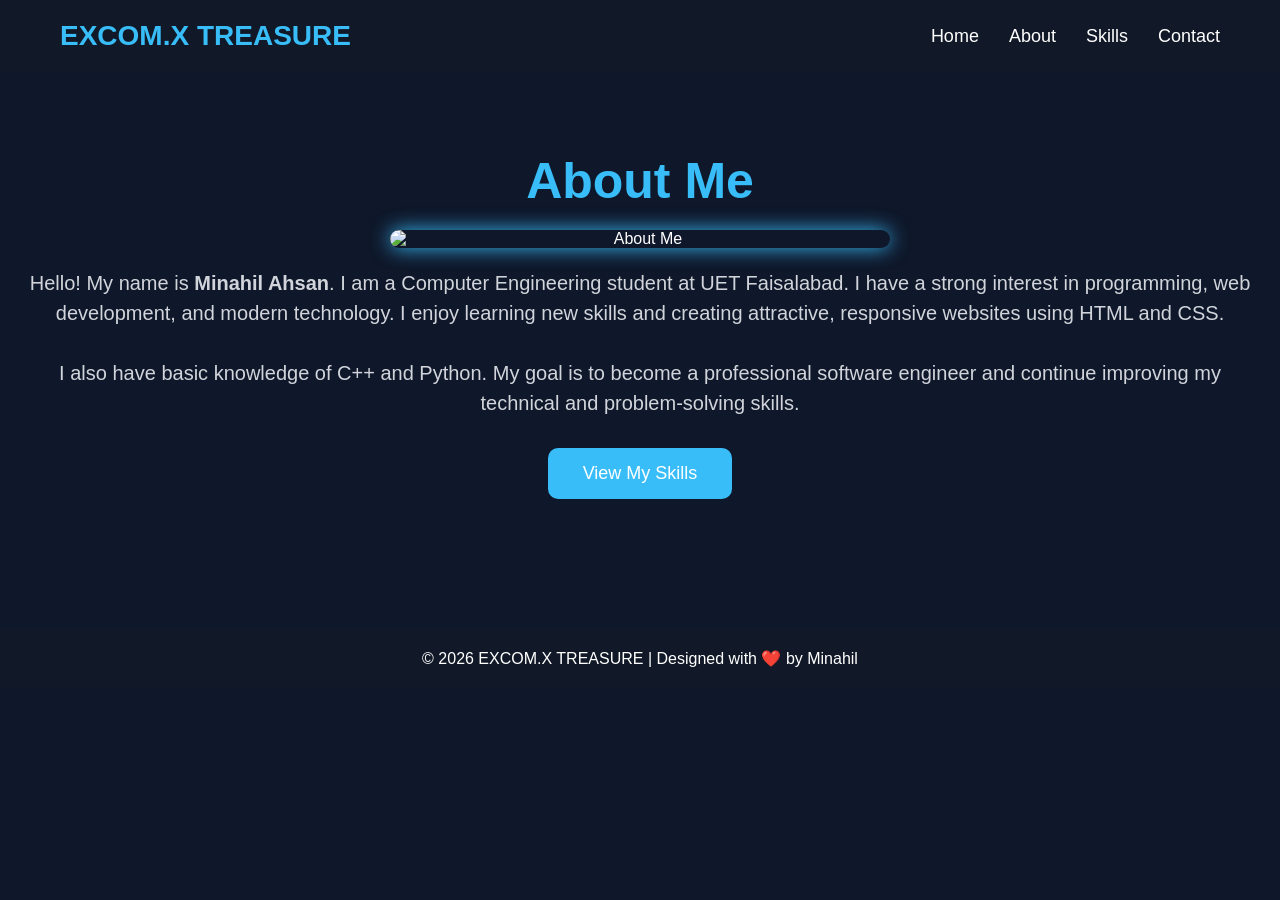
==== About.html @ 209c59ff "Add files via upload Added portfolio website files" ====
<!DOCTYPE html>
<html>

<head>
    <title>About</title>
    <link rel="stylesheet" href="Style.css">
</head>

<body>

    <nav>
        <div class="logo">
            EXCOM.X TREASURE
        </div>

        <ul>
            <li><a href="Index.html">Home</a></li>
            <li><a href="About.html">About</a></li>
            <li><a href="Skills.html">Skills</a></li>
            <li><a href="Contact.html">Contact</a></li>
        </ul>
    </nav>

    <section class="hero">

        <h1>About Me</h1>

        <img src="Images/About.jpg" alt="About Me">

        <p>
            Hello! My name is <b>Minahil Ahsan</b>. I am a Computer Engineering student at UET Faisalabad.
            I have a strong interest in programming, web development, and modern technology.
            I enjoy learning new skills and creating attractive, responsive websites using HTML and CSS.
        </p>

        <p>
            I also have basic knowledge of C++ and Python. My goal is to become a professional
            software engineer and continue improving my technical and problem-solving skills.
        </p>

        <a href="Skills.html">
            <button>View My Skills</button>
        </a>

    </section>

    <footer>
        © 2026 EXCOM.X TREASURE | Designed with ❤️ by Minahil
    </footer>

</body>

</html>
---- Style.css ----
*{
    margin:0;
    padding:0;
    box-sizing:border-box;
    font-family:Arial, sans-serif;
}

body{
    background:#0f172a;
    color:white;
}

/* Navbar */

nav{
    display:flex;
    justify-content:space-between;
    align-items:center;
    padding:20px 60px;
    background:#111827;
    position:sticky;
    top:0;
}

.logo{
    color:#38bdf8;
    font-size:28px;
    font-weight:bold;
}

nav ul{
    display:flex;
    list-style:none;
}

nav ul li{
    margin-left:30px;
}

nav ul li a{
    color:white;
    text-decoration:none;
    font-size:18px;
    transition:.3s;
}

nav ul li a:hover{
    color:#38bdf8;
}

/* Hero Section */

.hero{
    text-align:center;
    padding:80px 20px;
}

.hero h1{
    font-size:50px;
    color:#38bdf8;
    margin-bottom:20px;
}

.hero p{
    font-size:20px;
    color:#d1d5db;
    line-height:30px;
    margin-bottom:30px;
}

.hero img{
    width:500px;
    max-width:100%;
    height:auto;
    display:block;
    margin:20px auto;
    border-radius:20px;
    box-shadow:0 0 20px #38bdf8;
}

/* Button */

button{
    background:#38bdf8;
    color:white;
    padding:15px 35px;
    border:none;
    border-radius:10px;
    font-size:18px;
    cursor:pointer;
    transition:.3s;
}

button:hover{
    background:#0ea5e9;
    transform:scale(1.05);
}

/* Skills Cards */

.container{
    display:flex;
    justify-content:center;
    gap:25px;
    flex-wrap:wrap;
    margin:50px;
}

.card{
    width:250px;
    background:#1e293b;
    padding:25px;
    border-radius:15px;
    text-align:center;
    transition:.3s;
}

.card:hover{
    transform:translateY(-10px);
    box-shadow:0 0 20px #38bdf8;
}

.card h3{
    color:#38bdf8;
    margin-bottom:15px;
}

.card p{
    color:#d1d5db;
    line-height:24px;
}

/* Footer */

footer{
    text-align:center;
    padding:20px;
    background:#111827;
    margin-top:50px;
}
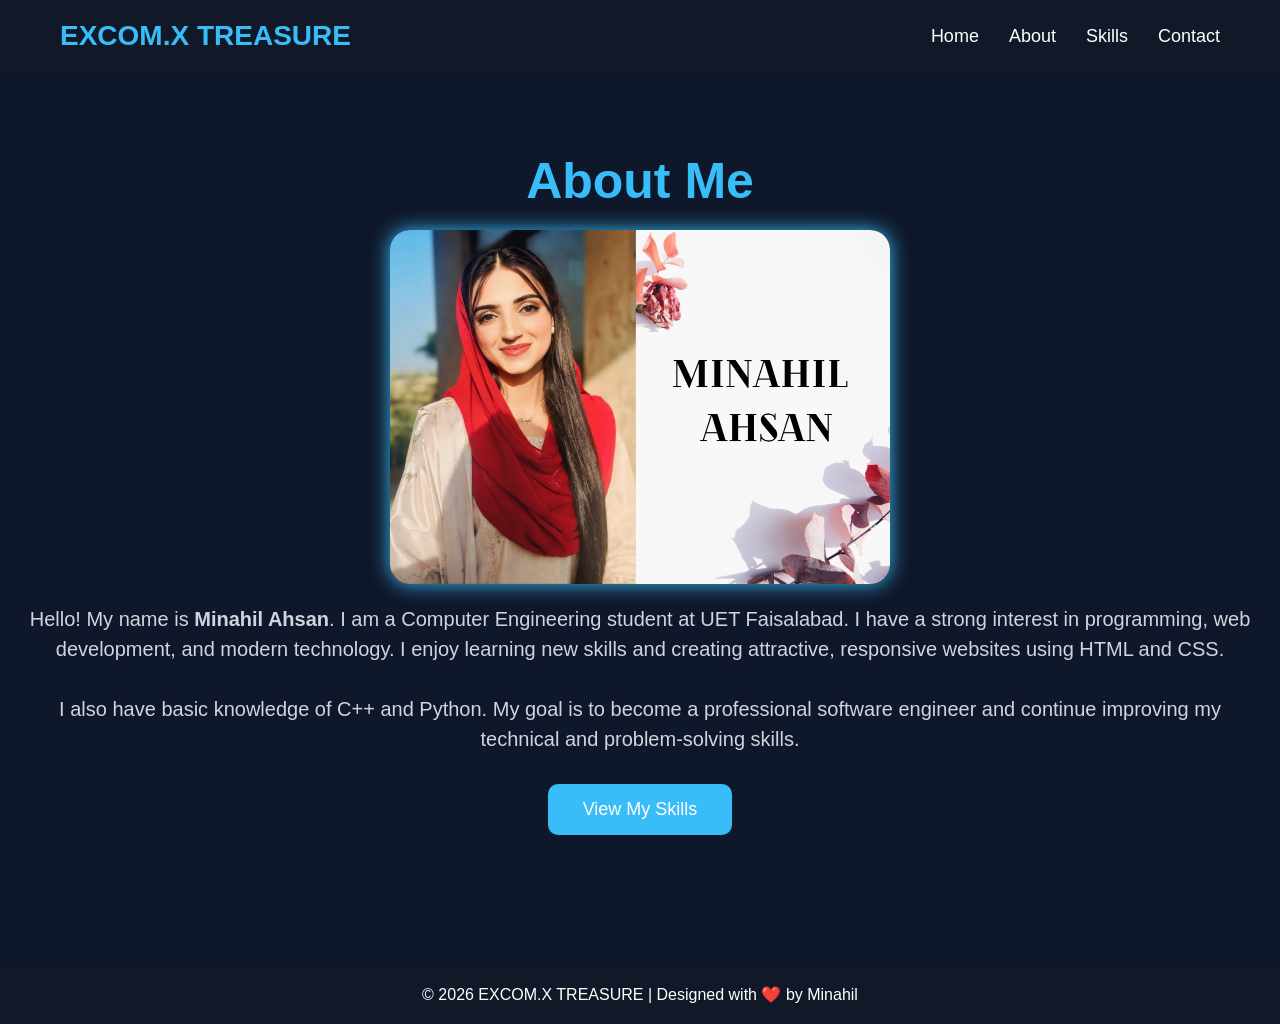
==== commit 5646f294: "Update About.html" ====
--- a/About.html
+++ b/About.html
@@ -25,7 +25,7 @@
 
         <h1>About Me</h1>
 
-        <img src="Images/About.jpg" alt="About Me">
+        <img src="About.jpg" alt="About Me">
 
         <p>
             Hello! My name is <b>Minahil Ahsan</b>. I am a Computer Engineering student at UET Faisalabad.
@@ -50,4 +50,4 @@
 
 </body>
 
-</html>+</html>
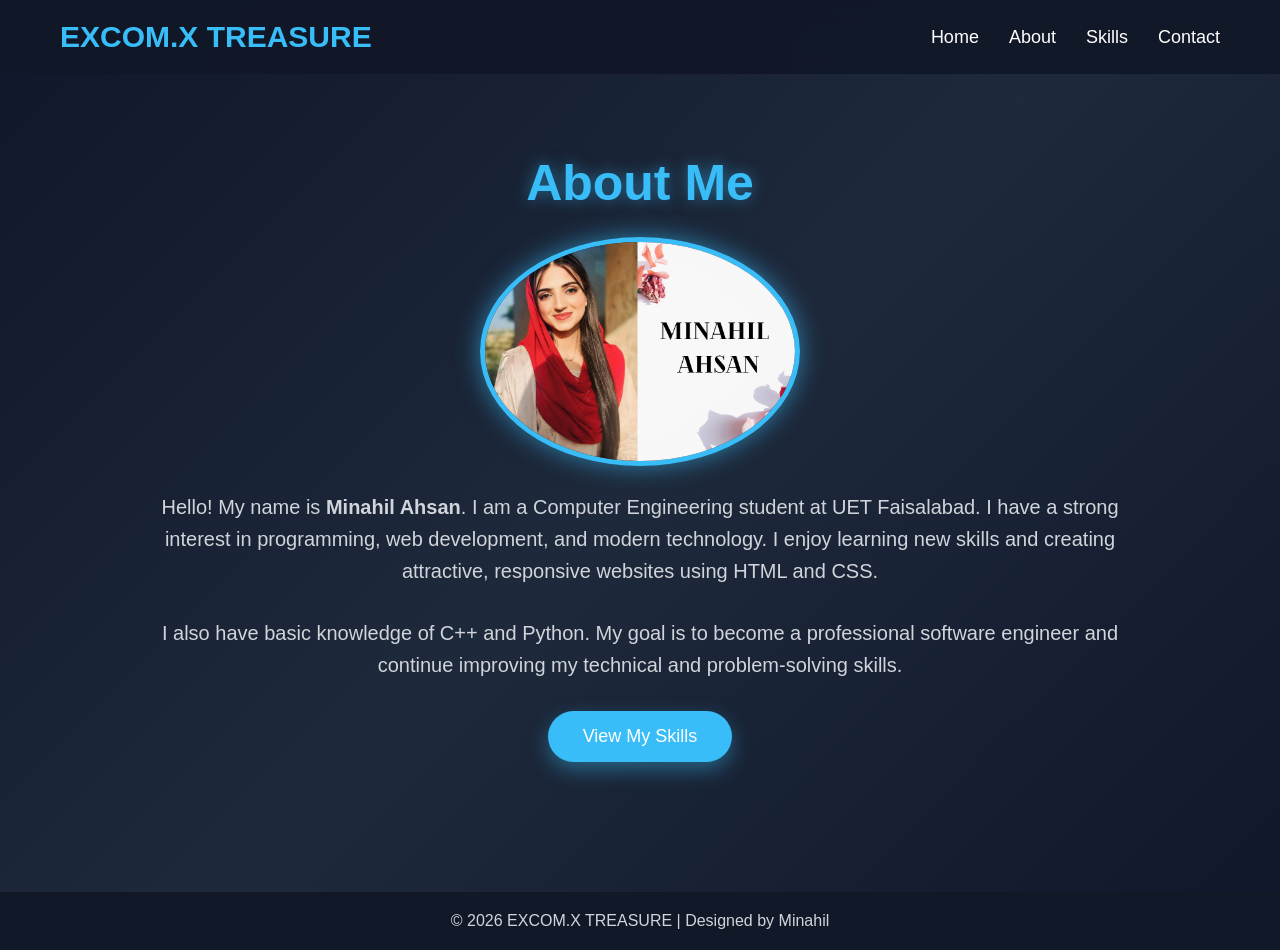
==== commit ff3ec427: "Update About.html" ====
--- a/About.html
+++ b/About.html
@@ -2,7 +2,12 @@
 <html>
 
 <head>
+    <meta charset="UTF-8">
+    <meta name="viewport" content="width=device-width, initial-scale=1.0">
     <title>About</title>
+    <link rel="preconnect" href="https://fonts.googleapis.com">
+<link rel="preconnect" href="https://fonts.gstatic.com" crossorigin>
+<link href="https://fonts.googleapis.com/css2?family=Poppins:wght@300;400;600;700&display=swap" rel="stylesheet">
     <link rel="stylesheet" href="Style.css">
 </head>
 
@@ -45,7 +50,7 @@
     </section>
 
     <footer>
-        © 2026 EXCOM.X TREASURE | Designed with ❤️ by Minahil
+        © 2026 EXCOM.X TREASURE | Designed by Minahil
     </footer>
 
 </body>
--- a/Style.css
+++ b/Style.css
@@ -2,11 +2,11 @@
     margin:0;
     padding:0;
     box-sizing:border-box;
-    font-family:Arial, sans-serif;
+    font-family:'Poppins', sans-serif;
 }
 
 body{
-    background:#0f172a;
+    background:linear-gradient(135deg,#0f172a,#1e293b,#0f172a);
     color:white;
 }
 
@@ -17,14 +17,16 @@
     justify-content:space-between;
     align-items:center;
     padding:20px 60px;
-    background:#111827;
+    background:rgba(17,24,39,0.95);
+    backdrop-filter:blur(10px);
     position:sticky;
     top:0;
+    z-index:1000;
 }
 
 .logo{
     color:#38bdf8;
-    font-size:28px;
+    font-size:30px;
     font-weight:bold;
 }
 
@@ -41,7 +43,7 @@
     color:white;
     text-decoration:none;
     font-size:18px;
-    transition:.3s;
+    transition:0.3s;
 }
 
 nav ul li a:hover{
@@ -52,48 +54,58 @@
 
 .hero{
     text-align:center;
+    max-width:1000px;
+    margin:auto;
     padding:80px 20px;
 }
 
-.hero h1{
+.hero h1,
+.hero h2{
     font-size:50px;
     color:#38bdf8;
     margin-bottom:20px;
+    text-shadow:0 0 15px rgba(56,189,248,.5);
 }
 
 .hero p{
     font-size:20px;
     color:#d1d5db;
-    line-height:30px;
+    line-height:32px;
     margin-bottom:30px;
 }
 
 .hero img{
-    width:500px;
+    width:320px;
     max-width:100%;
-    height:auto;
+    border-radius:50%;
+    border:5px solid #38bdf8;
+    box-shadow:0 0 25px rgba(56,189,248,.6);
+    margin:25px auto;
     display:block;
-    margin:20px auto;
-    border-radius:20px;
-    box-shadow:0 0 20px #38bdf8;
-}
-
-/* Button */
+    transition:0.4s;
+}
+
+.hero img:hover{
+    transform:scale(1.05);
+}
+
+/* Buttons */
 
 button{
     background:#38bdf8;
     color:white;
     padding:15px 35px;
     border:none;
-    border-radius:10px;
+    border-radius:50px;
     font-size:18px;
     cursor:pointer;
-    transition:.3s;
+    transition:0.3s;
+    box-shadow:0 8px 20px rgba(56,189,248,.4);
 }
 
 button:hover{
     background:#0ea5e9;
-    transform:scale(1.05);
+    transform:translateY(-5px);
 }
 
 /* Skills Cards */
@@ -107,17 +119,19 @@
 }
 
 .card{
-    width:250px;
-    background:#1e293b;
+    width:260px;
+    background:rgba(255,255,255,.06);
+    backdrop-filter:blur(10px);
     padding:25px;
-    border-radius:15px;
-    text-align:center;
-    transition:.3s;
+    border-radius:20px;
+    text-align:center;
+    transition:0.4s;
+    border:1px solid rgba(255,255,255,.1);
 }
 
 .card:hover{
     transform:translateY(-10px);
-    box-shadow:0 0 20px #38bdf8;
+    box-shadow:0 0 25px rgba(56,189,248,.6);
 }
 
 .card h3{
@@ -136,5 +150,64 @@
     text-align:center;
     padding:20px;
     background:#111827;
+    color:#d1d5db;
     margin-top:50px;
 }
+
+/* Mobile Responsive */
+
+@media screen and (max-width:768px){
+
+nav{
+    flex-direction:column;
+    padding:15px;
+}
+
+.logo{
+    font-size:24px;
+    margin-bottom:15px;
+}
+
+nav ul{
+    flex-direction:column;
+    width:100%;
+    text-align:center;
+}
+
+nav ul li{
+    margin:10px 0;
+}
+
+.hero{
+    padding:40px 15px;
+}
+
+.hero h1,
+.hero h2{
+    font-size:34px;
+}
+
+.hero p{
+    font-size:17px;
+    line-height:28px;
+}
+
+.hero img{
+    width:220px;
+}
+
+button{
+    width:220px;
+    font-size:16px;
+}
+
+.container{
+    flex-direction:column;
+    align-items:center;
+    margin:20px;
+}
+
+.card{
+    width:95%;
+}
+}
